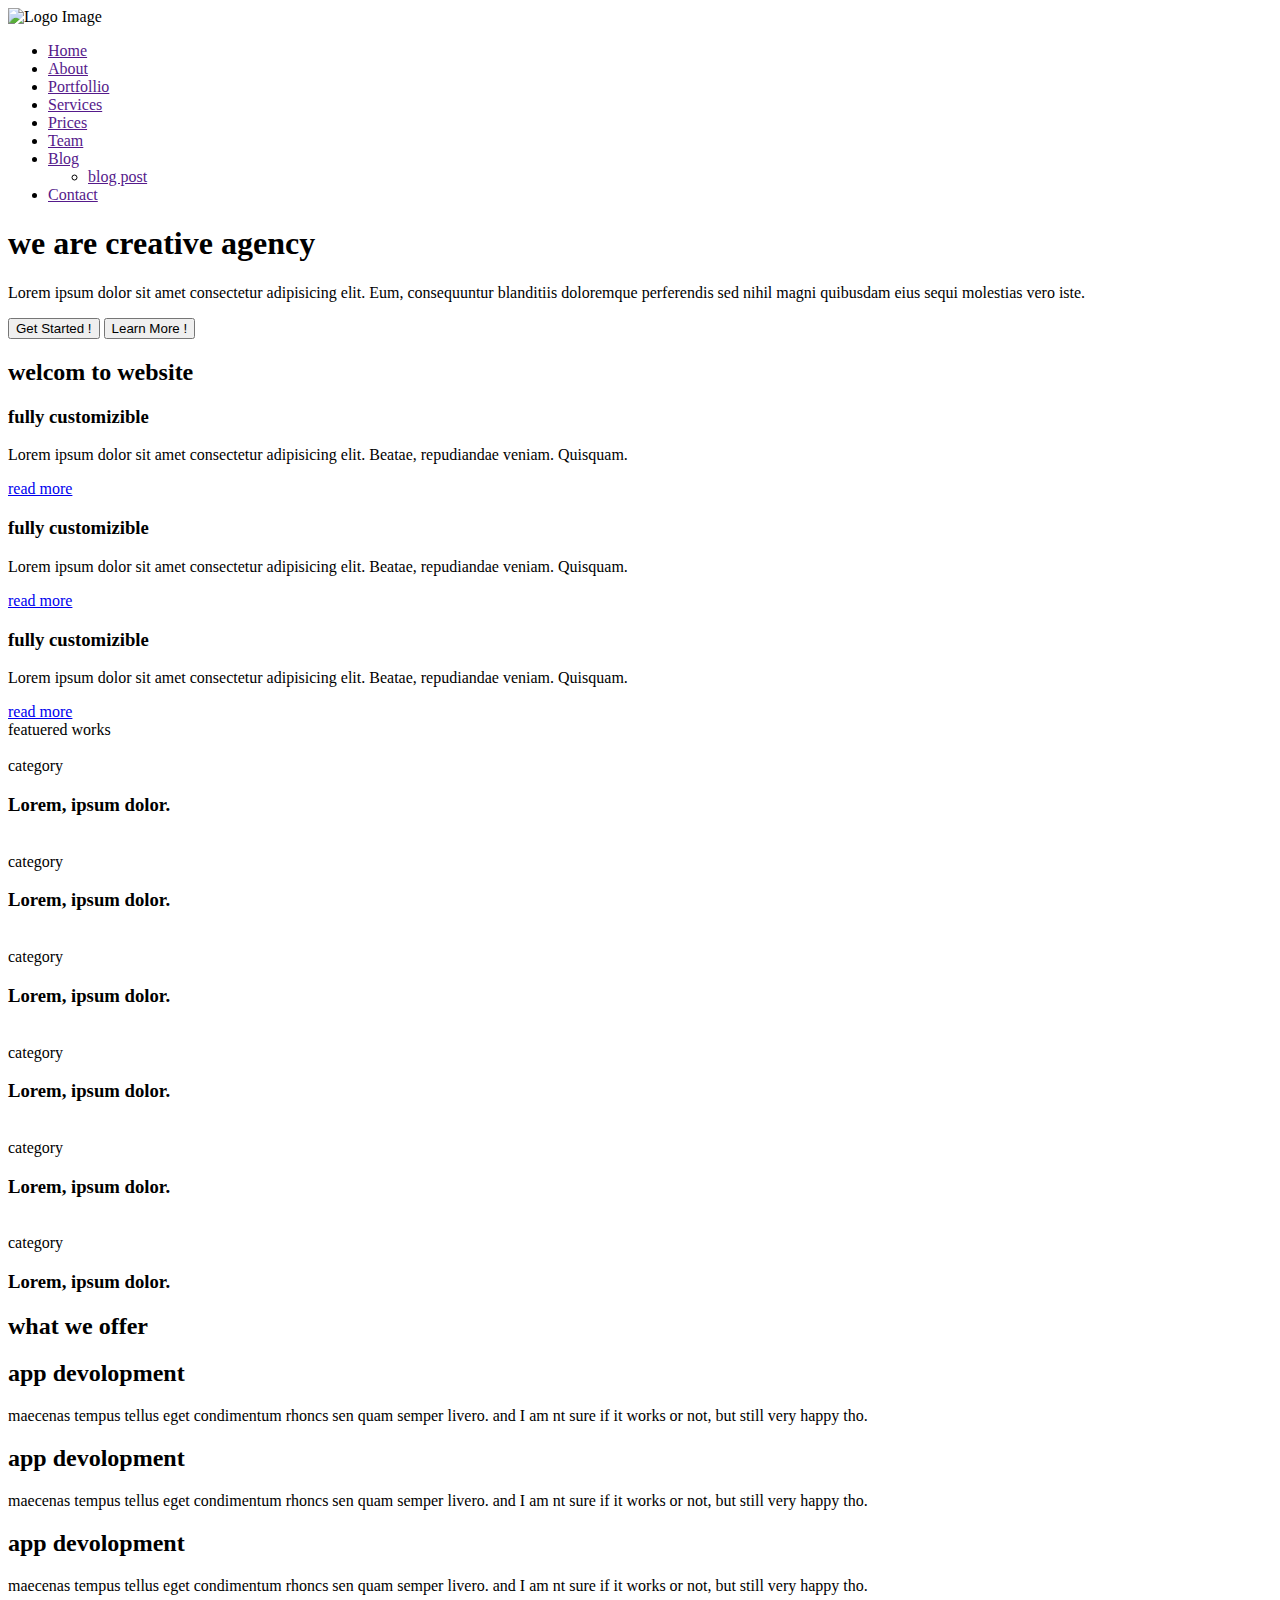
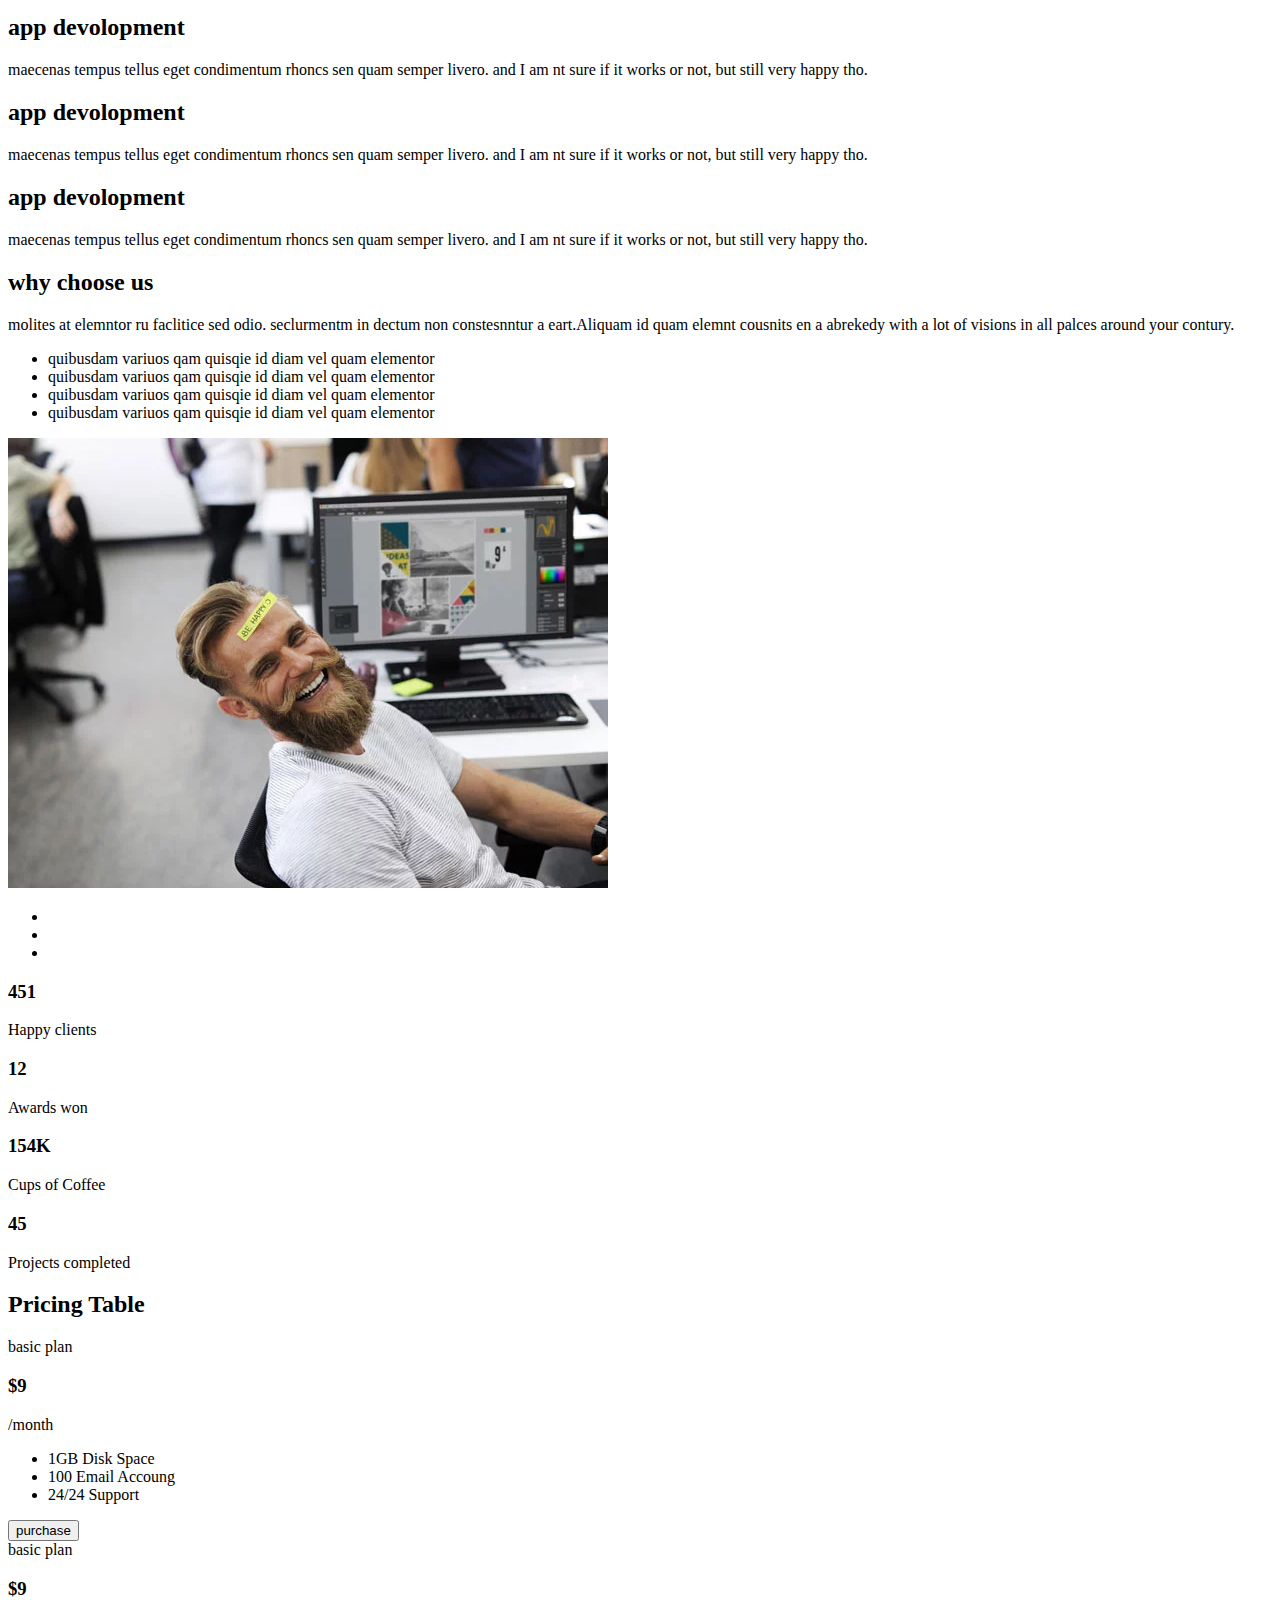
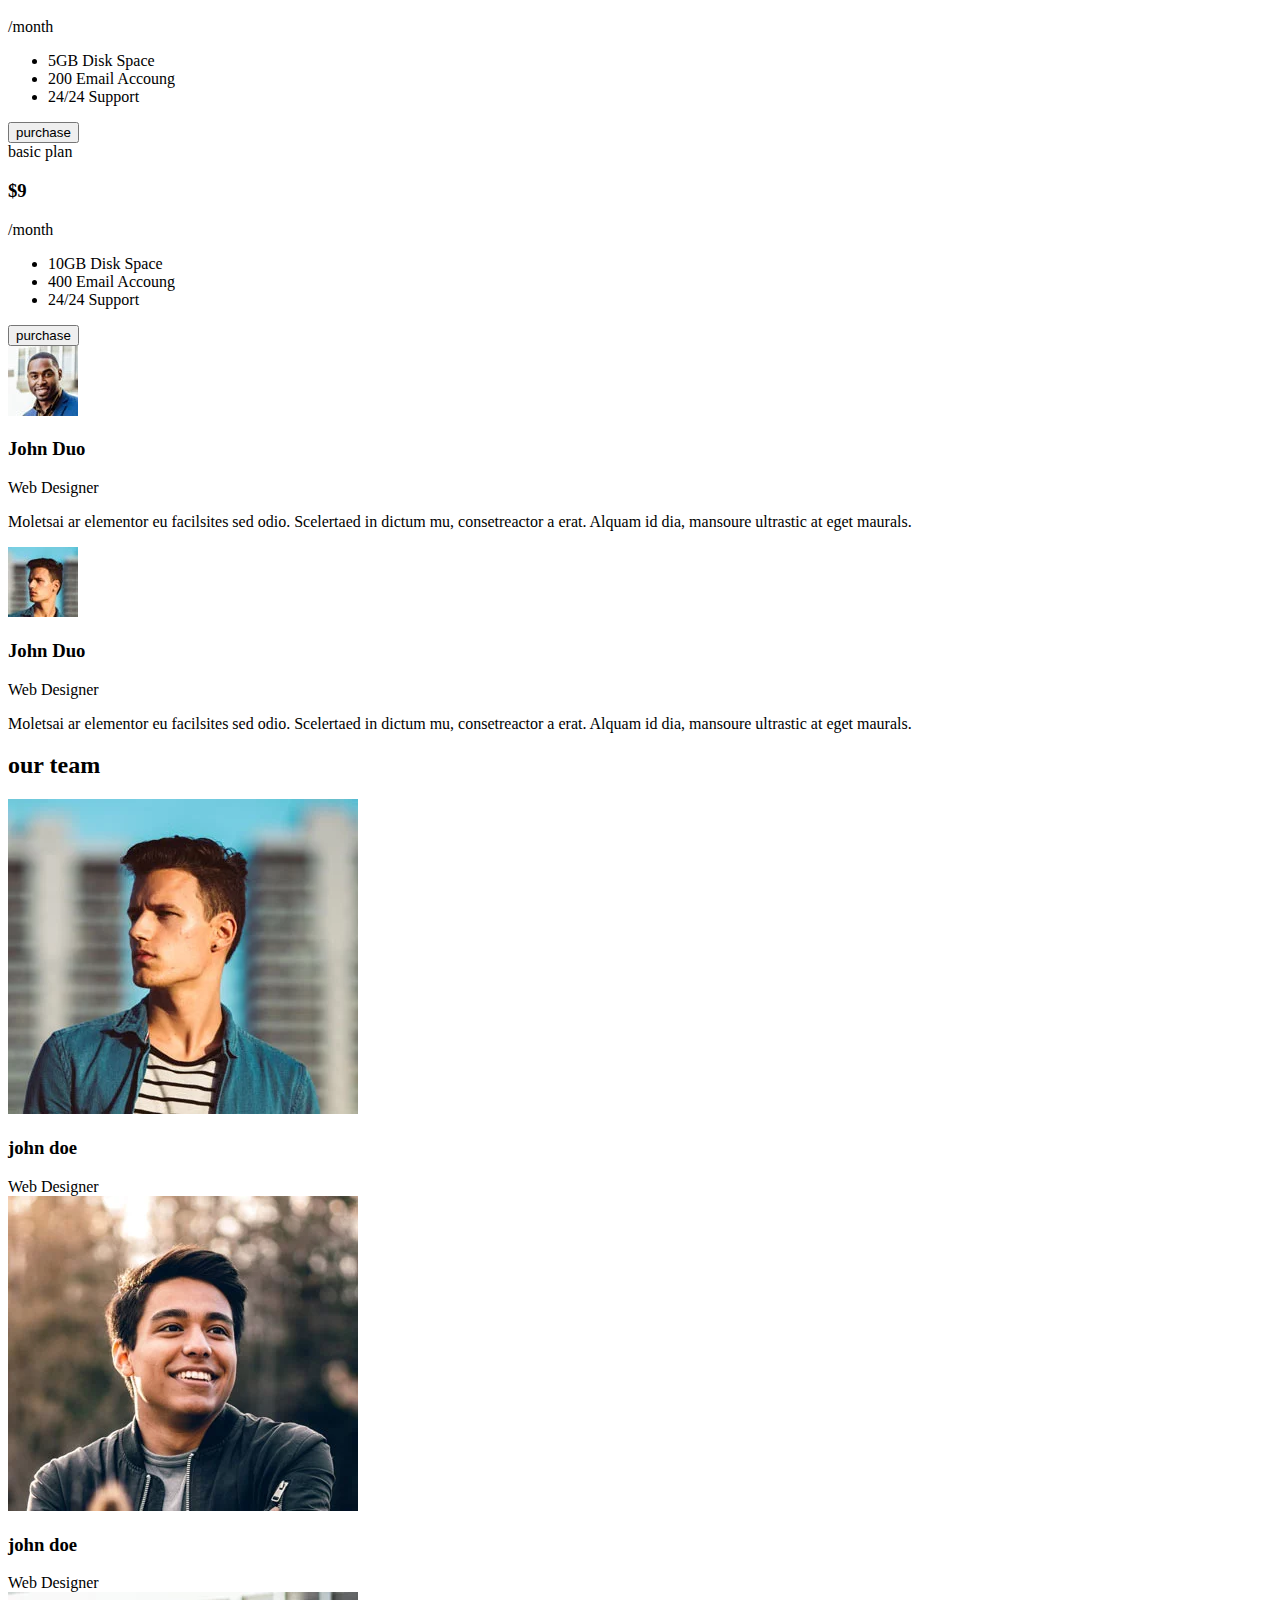
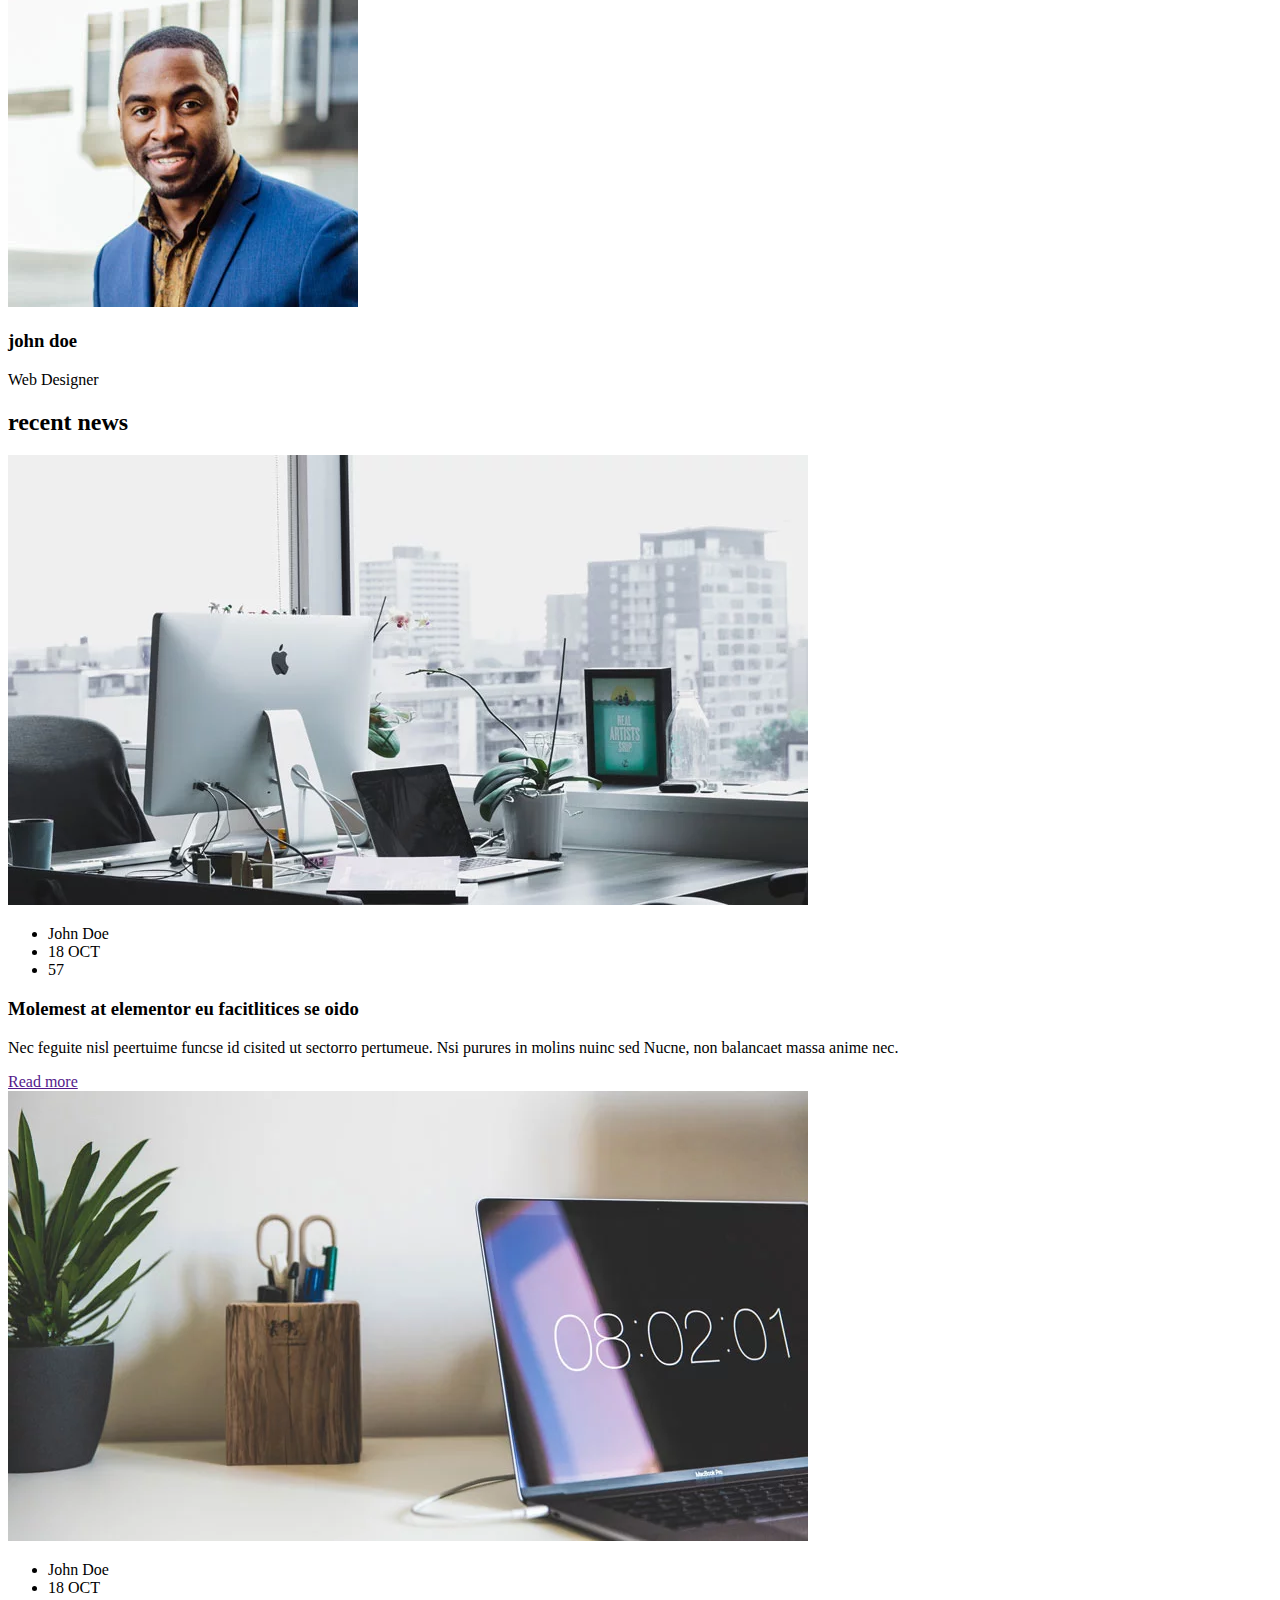
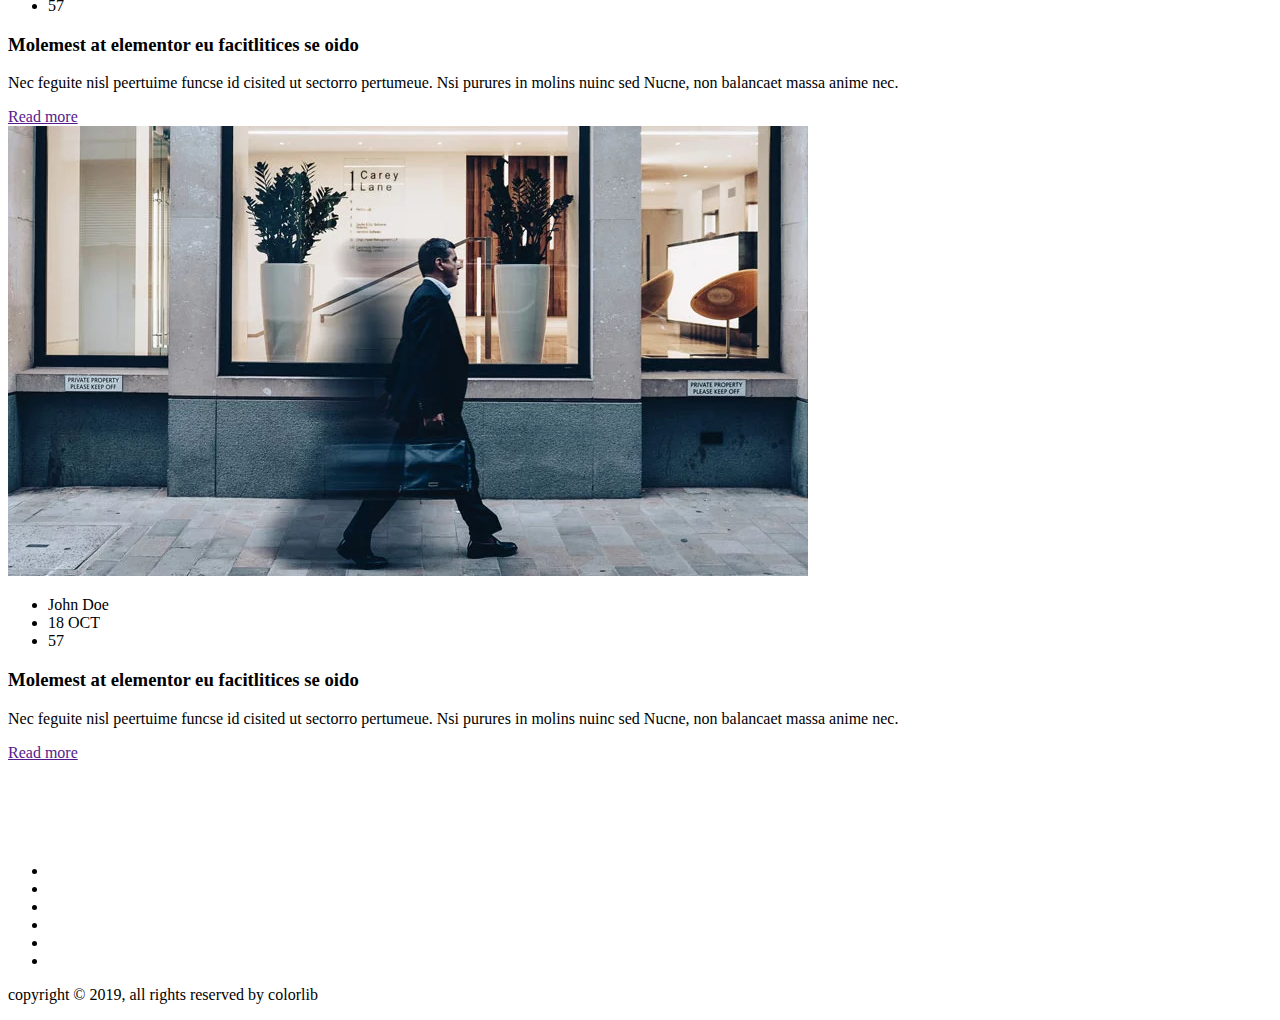
==== index.html @ 17b5f17e "Change html name" ====
<!DOCTYPE html>
<html lang="en">

<head>
    <meta charset="UTF-8">
    <meta name="viewport" content="width=device-width, initial-scale=1.0">
    <title>Projet1 </title>
    <link rel="stylesheet" type="text/css" href="../Project 1/css/font-awesome.min.css" />
    <link rel="stylesheet" type="text/css" href="../Project 1/css/style.css" />
</head>

<body>
    <!-- Header -->
    <div class="header">
        <div class="container">
            <div class="header-logo">
                <img src="../Project 1/images/logo-alt.webp" alt="Logo Image">
            </div>
            <ul class="nav">
                <li class="nav-li"> <a href="" class="active">Home</a> </li>
                <li class="nav-li"> <a href="">About</a> </li>
                <li class="nav-li"> <a href="">Portfollio</a> </li>
                <li class="nav-li"> <a href="">Services</a> </li>
                <li class="nav-li"> <a href="">Prices</a> </li>
                <li class="nav-li"> <a href="">Team</a> </li>
                <li class="nav-li dropdown">
                    <a href="">Blog</a>
                    <ul class="dropdown-menu">
                        <li><a href="">blog post</a></li>
                    </ul>
                </li>
                <li class="nav-li"> <a href="">Contact</a> </li>

            </ul>
            <div class="clear"></div>
        </div>
    </div> <!-- /header -->

    <!-- Home Section -->
    <div class="home">
        <div class="overlay">
            <div class="home-content">
                <h1 class="title">we are creative agency</h1>
                <p class="home-desc">
                    Lorem ipsum dolor sit amet consectetur adipisicing elit. Eum, consequuntur blanditiis doloremque
                    perferendis sed nihil magni quibusdam eius sequi molestias vero iste.
                </p>
                <button class="btn bth-start hover-opacity">Get Started !</button>
                <button class="btn btn-learn hover-opacity">Learn More !</button>
            </div>
        </div>
    </div> <!-- Home -->

    <!-- Section Header -->
    <!-- <div class="section-header">
         <h2 class="section-title">
             welcom to website
         </h2>
         <span class="section-line"></span>
     </div> /Section Header -->

    <!-- About Section -->
    <div class="about pd-y">
        <div class="container">
            <!-- Section Header -->
            <div class="section-header">
                <h2 class="section-title">
                    welcom to website
                </h2>
                <span class="section-line"></span>
            </div> <!-- /Section Header -->
            <div class="about-content ">
                <div class="about-item ltr-effect">
                    <i class="icon fa fa-cogs fa-2x"></i>
                    <h3 class="about-item-title">
                        fully customizible
                    </h3> <!-- about-item-title -->

                    <p class="about-item-descripton">
                        Lorem ipsum dolor sit amet consectetur adipisicing elit. Beatae, repudiandae veniam. Quisquam.
                    </p> <!-- about-item-descripton -->

                    <a class="about-item-link" href="#">read more</a>
                </div> <!-- about-item -->

                <div class="about-item ltr-effect mg ">
                    <i class=" icon fa fa-magic fa-2x"></i>
                    <h3 class="about-item-title">
                        fully customizible
                    </h3> <!-- about-item-title -->

                    <p class="about-item-descripton">
                        Lorem ipsum dolor sit amet consectetur adipisicing elit. Beatae, repudiandae veniam. Quisquam.
                    </p> <!-- about-item-descripton -->

                    <a class="about-item-link" href="#">read more</a>
                </div> <!-- about-item -->

                <div class="about-item ltr-effect">
                    <i class="icon fa fa-mobile fa-2x"></i>
                    <h3 class="about-item-title">
                        fully customizible
                    </h3> <!-- about-item-title -->

                    <p class="about-item-descripton">
                        Lorem ipsum dolor sit amet consectetur adipisicing elit. Beatae, repudiandae veniam. Quisquam.
                    </p> <!-- about-item-descripton -->

                    <a class="about-item-link" href="#">read more</a>
                </div> <!-- about-item -->
                <div class="clear"></div> <!-- clear -->

            </div> <!-- about-content -->
        </div> <!-- container -->
    </div> <!-- /About -->

    <!-- Protfolio -->
    <div class="portfolio pd-y">
        <div class="section-header">
            <div class="section-title">featuered works</div>
            <span class="section-line"></span>
        </div>
        <div class="container">

            <div class="featuered-item">

                <div class="featuered-image">
                    <img src="../Project 1/images/work/work1.webp" alt="">
                </div>
                <div class="featured-layer">
                    <div class="featuered-text">
                        <span class="featured-title">category</span>
                        <h3 class="featured-desc">Lorem, ipsum dolor.</h3>
                        <a href="#"><i class="icon featured-icon fa fa-edit"></i></a>
                        <a href="#"><i class="icon featured-icon fa fa-search"></i></a>
                    </div> <!-- /featuered-text -->

                </div> <!-- /featured-layer -->

            </div> <!-- /featuered-item -->

            <div class="featuered-item">

                <div class="featuered-image">
                    <img src="../Project 1/images/work/work2.webp" alt="">
                </div>
                <div class="featured-layer">
                    <div class="featuered-text">
                        <span class="featured-title">category</span>
                        <h3 class="featured-desc">Lorem, ipsum dolor.</h3>
                        <a href="#"><i class="icon featured-icon fa fa-edit"></i></a>
                        <a href="#"><i class="icon featured-icon fa fa-search"></i></a>
                    </div> <!-- /featuered-text -->

                </div> <!-- /featured-layer -->

            </div> <!-- /featuered-item -->
            <div class="featuered-item">

                <div class="featuered-image">
                    <img src="../Project 1/images/work/work3.webp" alt="">
                </div>
                <div class="featured-layer">
                    <div class="featuered-text">
                        <span class="featured-title">category</span>
                        <h3 class="featured-desc">Lorem, ipsum dolor.</h3>
                        <a href="#"><i class="icon featured-icon fa fa-edit"></i></a>
                        <a href="#"><i class="icon featured-icon fa fa-search"></i></a>
                    </div> <!-- /featuered-text -->

                </div> <!-- /featured-layer -->

            </div> <!-- /featuered-item -->
            <div class="featuered-item">

                <div class="featuered-image">
                    <img src="../Project 1/images/work/work4.webp" alt="">
                </div>
                <div class="featured-layer">
                    <div class="featuered-text">
                        <span class="featured-title">category</span>
                        <h3 class="featured-desc">Lorem, ipsum dolor.</h3>
                        <a href="#"><i class="icon featured-icon fa fa-edit"></i></a>
                        <a href="#"><i class="icon featured-icon fa fa-search"></i></a>
                    </div> <!-- /featuered-text -->

                </div> <!-- /featured-layer -->

            </div> <!-- /featuered-item -->
            <div class="featuered-item">

                <div class="featuered-image">
                    <img src="../Project 1/images/work/work5.webp" alt="">
                </div>
                <div class="featured-layer">
                    <div class="featuered-text">
                        <span class="featured-title">category</span>
                        <h3 class="featured-desc">Lorem, ipsum dolor.</h3>
                        <a href="#"><i class="icon featured-icon fa fa-edit"></i></a>
                        <a href="#"><i class="icon featured-icon fa fa-search"></i></a>
                    </div> <!-- /featuered-text -->

                </div> <!-- /featured-layer -->

            </div> <!-- /featuered-item -->
            <div class="featuered-item">

                <div class="featuered-image">
                    <img src="../Project 1/images/work/work6.webp" alt="">
                </div>
                <div class="featured-layer">
                    <div class="featuered-text">
                        <span class="featured-title">category</span>
                        <h3 class="featured-desc">Lorem, ipsum dolor.</h3>
                        <a href="#"><i class="icon featured-icon fa fa-edit"></i></a>
                        <a href="#"><i class="icon featured-icon fa fa-search"></i></a>
                    </div> <!-- /featuered-text -->

                </div> <!-- /featured-layer -->

            </div> <!-- /featuered-item -->
            <div class="clear"></div>
        </div> <!-- /container -->
    </div>
    <!-- Offer Section -->
    <div class="offer pd-y">
        <div class="container">
            <div class="section-header">
                <h2 class="section-title">
                    what we offer
                </h2>
                <span class="section-line"></span>
            </div> <!-- /Section Header -->
            <div class="offer-content">
                <div class="offer-item ltr-effect">
                    <i class="icon fa fa-diamond fa-2x"></i>
                    <h2 class=" offer-item-title">app devolopment</h2>
                    <p class="offer-item-desc">
                        maecenas tempus tellus eget condimentum rhoncs sen quam semper livero. and I am nt sure if it
                        works or not, but still very happy tho.
                    </p>
                </div> <!-- /offer-item -->
                <div class="offer-item mg ltr-effect">
                    <i class="icon fa fa-diamond fa-2x"></i>
                    <h2 class=" offer-item-title">app devolopment</h2>
                    <p class="offer-item-desc">
                        maecenas tempus tellus eget condimentum rhoncs sen quam semper livero. and I am nt sure if it
                        works or not, but still very happy tho.
                    </p>
                </div> <!-- /offer-item -->
                <div class="offer-item ltr-effect">
                    <i class="icon fa fa-diamond fa-2x"></i>
                    <h2 class=" offer-item-title">app devolopment</h2>
                    <p class="offer-item-desc">
                        maecenas tempus tellus eget condimentum rhoncs sen quam semper livero. and I am nt sure if it
                        works or not, but still very happy tho.
                    </p>
                </div> <!-- /offer-item -->
                <div class="offer-item ltr-effect">
                    <i class="icon fa fa-diamond fa-2x"></i>
                    <h2 class=" offer-item-title">app devolopment</h2>
                    <p class="offer-item-desc">
                        maecenas tempus tellus eget condimentum rhoncs sen quam semper livero. and I am nt sure if it
                        works or not, but still very happy tho.
                    </p>
                </div> <!-- /offer-item -->
                <div class="offer-item mg ltr-effect">
                    <i class="icon fa fa-diamond fa-2x"></i>
                    <h2 class=" offer-item-title">app devolopment</h2>
                    <p class="offer-item-desc">
                        maecenas tempus tellus eget condimentum rhoncs sen quam semper livero. and I am nt sure if it
                        works or not, but still very happy tho.
                    </p>
                </div> <!-- /offer-item -->
                <div class="offer-item ltr-effect">
                    <i class="icon fa fa-diamond fa-2x"></i>
                    <h2 class=" offer-item-title">app devolopment</h2>
                    <p class="offer-item-desc">
                        maecenas tempus tellus eget condimentum rhoncs sen quam semper livero. and I am nt sure if it
                        works or not, but still very happy tho.
                    </p>
                </div> <!-- /offer-item -->
            </div> <!-- /offer-content -->
        </div> <!-- /container -->
    </div> <!-- /Offer Section -->
    <!-- Service Section  -->
    <div class="service pd-y">
        <div class="container">
            <div class="service-item">
                <div class="section-header">
                    <h2 class="section-title">
                        why choose us
                    </h2>
                    <span class="section-line"></span>
                </div> <!-- /Section Header -->
                <p class="service-item-desc">
                    molites at elemntor ru faclitice sed odio. seclurmentm in dectum non constesnntur a eart.Aliquam id
                    quam elemnt cousnits en a abrekedy with a lot of visions in all palces around your contury.
                </p>
                <ul class="service-list">
                    <li><i class="fa fa-check fa-fw"></i> quibusdam variuos qam quisqie id diam vel quam elementor</li>
                    <li><i class="fa fa-check fa-fw"></i> quibusdam variuos qam quisqie id diam vel quam elementor</li>
                    <li><i class="fa fa-check fa-fw"></i> quibusdam variuos qam quisqie id diam vel quam elementor</li>
                    <li><i class="fa fa-check fa-fw"></i> quibusdam variuos qam quisqie id diam vel quam elementor</li>
                </ul><!-- /service list -->
            </div> <!-- service item left -->
            <div class="service-item">
                <div class="service-item-img">

                    <img src="images/about/about1.webp" alt="">
                </div>
                <ul class="service-bullets">
                    <li class="active"></li>
                    <li></li>
                    <li></li>

                </ul>

            </div> <!-- service item image -->
            <div class="clear"></div> <!-- clear float -->
        </div> <!-- /container -->
    </div> <!-- /Service Section -->
    <!-- Numbers Section -->
    <div class="numbers ">

        <div class="overlay">
            <div class="container">
                <div class="numbers-items">
                    <div class="number-item">
                        <i class="icon fa fa-user fa-2x"></i>
                        <h3 class="number-item-title">451</h3>
                        <span class="number-item-text">Happy clients</span>
                    </div>
                    <div class="number-item">
                        <i class="icon fa fa-trophy fa-2x"></i>
                        <h3 class="number-item-title">12</h3>
                        <span class="number-item-text">Awards won</span>
                    </div>
                    <div class="number-item">
                        <i class="icon fa fa-coffee fa-2x"></i>
                        <h3 class="number-item-title">154K</h3>
                        <span class="number-item-text">Cups of Coffee</span>
                    </div>
                    <div class="number-item">
                        <i class="icon fa fa-file fa-2x"></i>
                        <h3 class="number-item-title">45</h3>
                        <span class="number-item-text">Projects completed</span>
                    </div>

                </div> <!-- numbers-item -->
            </div> <!-- container -->
        </div> <!-- overlay -->

    </div> <!-- /Numbers Section -->
    <!-- Pricing Section -->
    <div class="Pricing pd-y">
        <div class="section-header">
            <h2 class="section-title">
                Pricing Table
            </h2>
            <span class="section-line"></span>
        </div> <!-- /Section Header -->
        <div class="container">
            <div class="pricing-plans">
                <div class="pricing-item tb-effect">
                    <span class="pricing-item-text">basic plan</span>
                    <div class="pricing-item-permonth">
                        <h3 class="dollar">$9 </h3>
                        <span class="month">/month</span>
                    </div>
                    <ul class="pricing-list">
                        <li>1GB Disk Space</li>
                        <li>100 Email Accoung</li>
                        <li>24/24 Support</li>

                    </ul>
                    <button class="pricing-item-purchase">
                        purchase
                    </button>
                </div> <!-- /pricing-item -->

                <div class="pricing-item mg tb-effect">
                    <span class="pricing-item-text">basic plan</span>
                    <div class="pricing-item-permonth">
                        <h3 class="dollar">$9 </h3>
                        <span class="month">/month</span>
                    </div>
                    <ul class="pricing-list">
                        <li>5GB Disk Space</li>
                        <li>200 Email Accoung</li>
                        <li>24/24 Support</li>

                    </ul>
                    <button class="pricing-item-purchase">
                        purchase
                    </button>
                </div> <!-- /pricing-item -->

                <div class="pricing-item tb-effect">
                    <span class="pricing-item-text">basic plan</span>
                    <div class="pricing-item-permonth">
                        <h3 class="dollar">$9 </h3>
                        <span class="month">/month</span>
                    </div>
                    <ul class="pricing-list">
                        <li>10GB Disk Space</li>
                        <li>400 Email Accoung</li>
                        <li>24/24 Support</li>

                    </ul>
                    <button class="pricing-item-purchase">
                        purchase
                    </button>
                </div> <!-- /pricing-item -->
            </div> <!-- /Pricing Plans -->
        </div> <!-- /Container -->
    </div> <!-- /Pricing Section -->

    <!-- Testmonial Section -->
    <div class="testmonial">
        <div class="overlay">
            <div class="container">
                <div class="testmonial-content">
                    <div class="testmonial-item">
                        <div class="testmonial-top">
                            <img src="images/Testimonial/perso1.webp" alt="">
                            <h3 class="name">John Duo</h3>
                            <span>Web Designer</span>
                        </div>
                        <p class="testmonial-desc">
                            Moletsai ar elementor eu facilsites sed odio. Scelertaed in dictum mu, consetreactor a erat. Alquam id dia, mansoure ultrastic at eget maurals.
                        </p>
                    </div> <!-- /Testmonial Item -->
                    <div class="testmonial-item">
                        <div class="testmonial-top">
                            <img src="images/Testimonial/perso2.webp" alt="">
                            <h3 class="name">John Duo</h3>
                            <span>Web Designer</span>
                        </div>
                        <p class="testmonial-desc">
                            Moletsai ar elementor eu facilsites sed odio. Scelertaed in dictum mu, consetreactor a erat. Alquam id dia, mansoure ultrastic at eget maurals.
                        </p>
                    </div> <!-- /Testmonial Item -->
                </div>
            </div> <!-- /Container -->
        </div> <!-- /Overlay -->
    </div> <!-- /Testmonial Section -->
    <div class="team-section pd-y">
        <div class="section-header">
            <h2 class="section-title">
                our team
            </h2>
            <span class="section-line"></span>
        </div> <!-- /Section Header -->
        <div class="container">
            <div class="team-content">
                <div class="team-item tb-effect">
                    <div class="team-img">
                        <img src="images/team/team1.webp" alt="">
                        <div class="team-overlay">
                            <a href=""><i class="fa fa-facebook"></i></a>
                            <a href=""><i class="fa fa-twitter"></i></a>
                            <a href=""><i class="fa fa-linkedin"></i></a>
                        </div>
                    </div>
                    <div class="team-info">
                        <h3 class="team-info-title">
                            john doe
                        </h3>
                        <span class="team-info-text">
                            Web Designer
                        </span>
                    </div>
                </div> <!-- /team-item -->
                <div class="team-item tb-effect mg-5" >
                    <div class="team-img ">
                        <img src="images/team/team3.webp" alt="">
                        <div class="team-overlay">
                            <a href=""><i class="fa fa-facebook"></i></a>
                            <a href=""><i class="fa fa-twitter"></i></a>
                            <a href=""><i class="fa fa-linkedin"></i></a>
                        </div>
                    </div>
                    <div class="team-info">
                        <h3 class="team-info-title">
                            john doe
                        </h3>
                        <span class="team-info-text">
                            Web Designer
                        </span>
                    </div>
                </div> <!-- /team-item -->
                <div class="team-item tb-effect">
                    <div class="team-img">
                        <img src="images/team/team2.webp" alt="">
                        <div class="team-overlay">
                            <a href=""><i class="fa fa-facebook"></i></a>
                            <a href=""><i class="fa fa-twitter"></i></a>
                            <a href=""><i class="fa fa-linkedin"></i></a>
                        </div>
                    </div>
                    <div class="team-info">
                        <h3 class="team-info-title">
                            john doe
                        </h3>
                        <span class="team-info-text">
                            Web Designer
                        </span>
                    </div>
                </div> <!-- /team-item -->
            </div>
        </div> <!-- /container -->
    </div> <!-- /team-section -->

    <div class="blog pd-y">
        <div class="section-header">
            <h2 class="section-title">
                recent news
            </h2>
            <span class="section-line"></span>
        </div> <!-- /Section Header -->
        <div class="container">
            <div class="blog-content">
                <div class="blog-item">
                    <div class="blog-item-img">
                        <img src="images/blog/blog1.webp" alt="">
                    </div>
                  <div class="blog-info">
                    <ul class="blog-list">
                        <li> <i class="icon fa fa-user"> </i> John Doe</li>
                        <li> <i class="icon fa fa-clock-o"> </i> 18 OCT</li>
                        <li> <i class="icon fa fa-comments"></i> 57  </li>
                    </ul> <!-- /blog-list -->
                    <h3 class="blog-title">
                        Molemest at elementor eu facitlitices se oido
                    </h3>
                    </h3>
                    <p class="blog-desc">
                        Nec feguite nisl peertuime funcse id cisited ut sectorro pertumeue. Nsi purures in molins nuinc sed Nucne, non balancaet massa anime nec.
                    </p>
                    <a href="" class="blog-link">Read more</a>
                  </div> <!-- /blog-info -->

                </div> <!-- blog-item -->

                <div class="blog-item mg-5">
                    <div class="blog-item-img">
                        <img src="images/blog/blog2.webp" alt="">
                    </div>
                  <div class="blog-info">
                    <ul class="blog-list">
                        <li> <i class="icon fa fa-user"> </i> John Doe</li>
                        <li> <i class="icon fa fa-clock-o"> </i> 18 OCT</li>
                        <li> <i class="icon fa fa-comments"></i> 57  </li>
                    </ul> <!-- /blog-list -->
                    <h3 class="blog-title">
                        Molemest at elementor eu facitlitices se oido
                    </h3>
                    <p class="blog-desc">
                        Nec feguite nisl peertuime funcse id cisited ut sectorro pertumeue. Nsi purures in molins nuinc sed Nucne, non balancaet massa anime nec.
                    </p>
                    <a href="" class="blog-link">Read more</a>
                  </div> <!-- /blog-info -->

                </div> <!-- blog-item -->

                <div class="blog-item">
                    <div class="blog-item-img">
                        <img src="images/blog/blog3.webp" alt="">
                    </div>
                  <div class="blog-info">
                    <ul class="blog-list">
                        <li> <i class="icon fa fa-user"> </i> John Doe</li>
                        <li> <i class="icon fa fa-clock-o"> </i> 18 OCT</li>
                        <li> <i class="icon fa fa-comments"></i> 57  </li>
                    </ul> <!-- /blog-list -->
                    <h3 class="blog-title">
                        Molemest at elementor eu facitlitices se oido
                    </h3>
                    <p class="blog-desc">
                        Nec feguite nisl peertuime funcse id cisited ut sectorro pertumeue. Nsi purures in molins nuinc sed Nucne, non balancaet massa anime nec.
                    </p>
                    <a href="" class="blog-link">Read more</a>
                  </div> <!-- /blog-info -->

                </div> <!-- blog-item -->
                
            </div>
        </div> <!-- /container -->
    </div> <!-- /blog -->

    <div class="footer pd-y">
       
        <div class="container">
            <div class="logo-img">
                <img src="images/logo-alt.webp" alt="">
            </div> <!-- /logo-img -->
            <div class="footer-icons">
                <ul class="footer-links">
                    <li><a href="#" class="hover-opacity"><i class="fa fa-facebook"></i></a></li>
                    <li><a href="#"class="hover-opacity"><i class="fa fa-youtube"></i></a></li>
                    <li><a href="#"class="hover-opacity"><i class="fa fa-twitter"></i></a></li>
                    <li><a href="#"class="hover-opacity"><i class="fa fa-linkedin"></i></a></li>
                    <li><a href="#"class="hover-opacity"><i class="fa fa-google-plus"></i></a></li>
                    <li><a href="#"class="hover-opacity"><i class="fa fa-instagram"></i></a></li>
                </ul>
            </div>
            <div class="copyright">
                <p>copyright &copy; 2019, all rights reserved by <span>colorlib</span></p>
            </div>
        </div>  <!-- /container -->
    </div> <!-- /footer -->
</body>

</html>
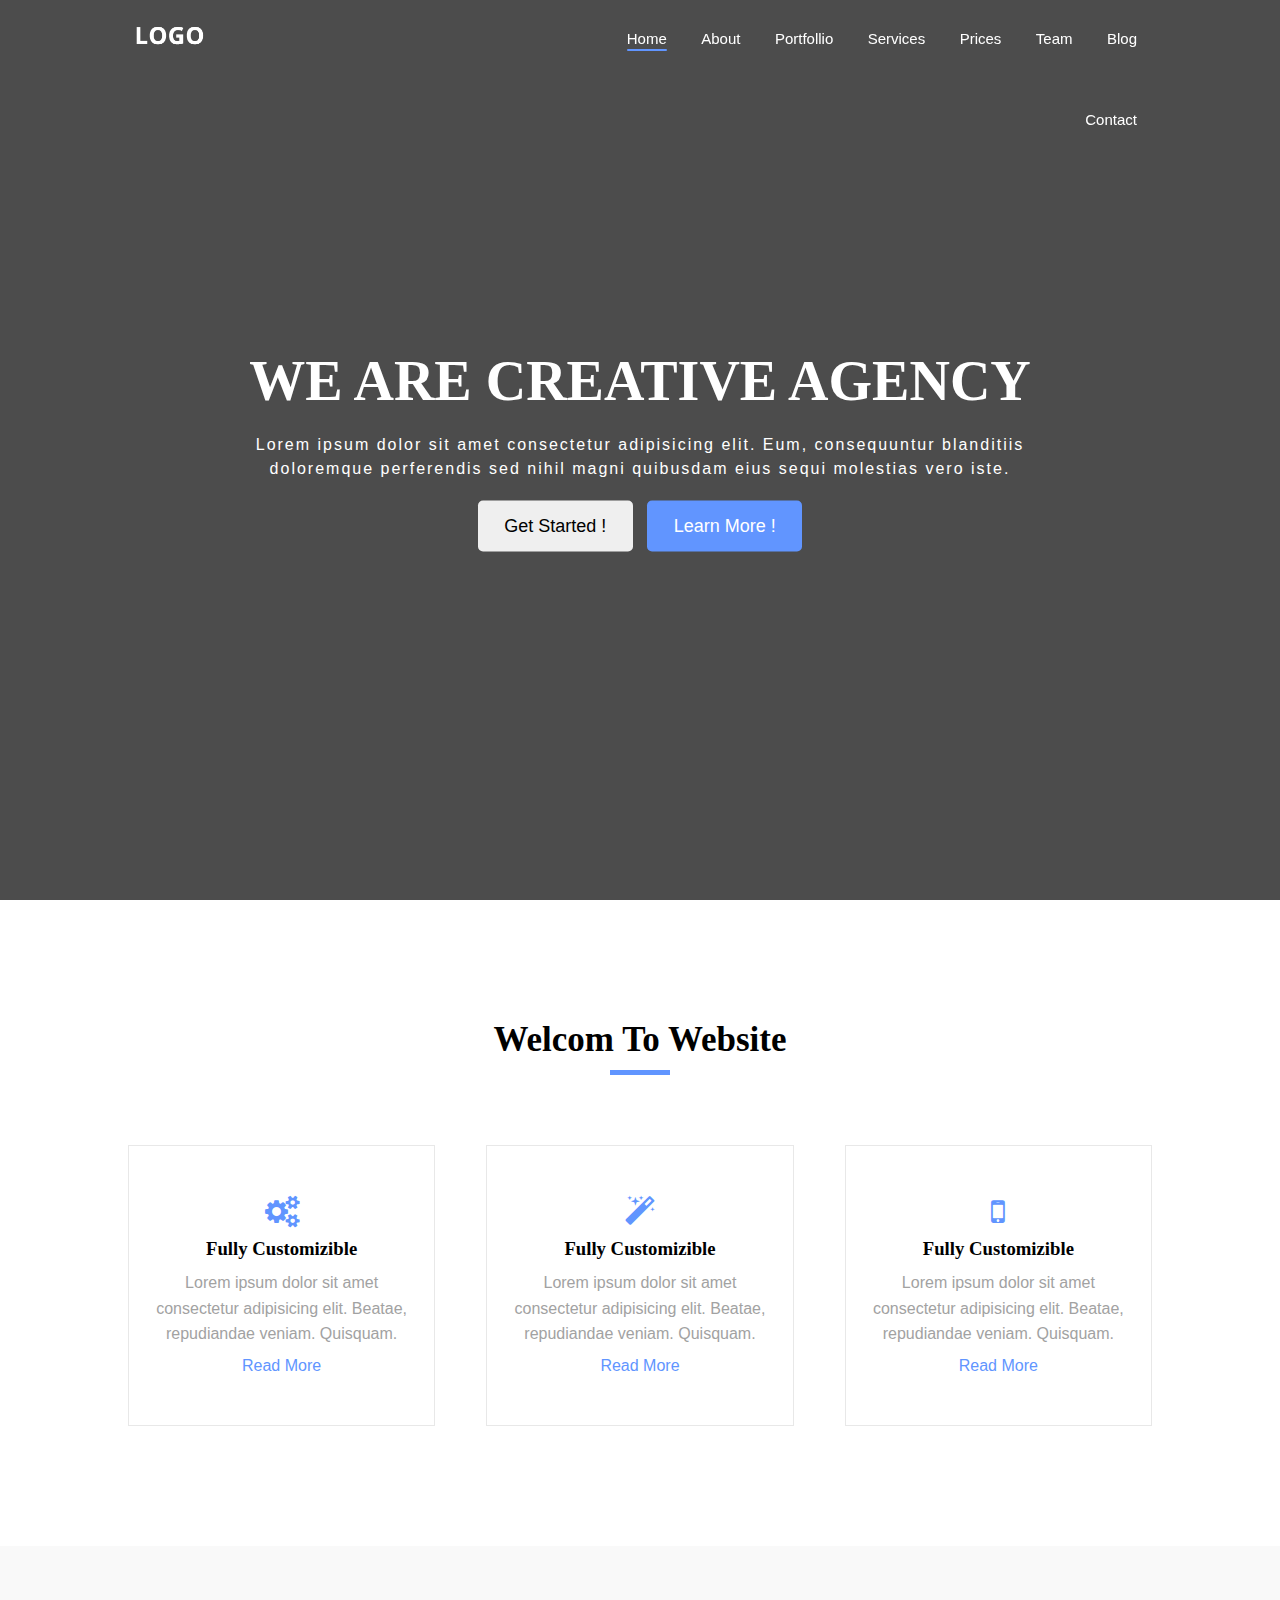
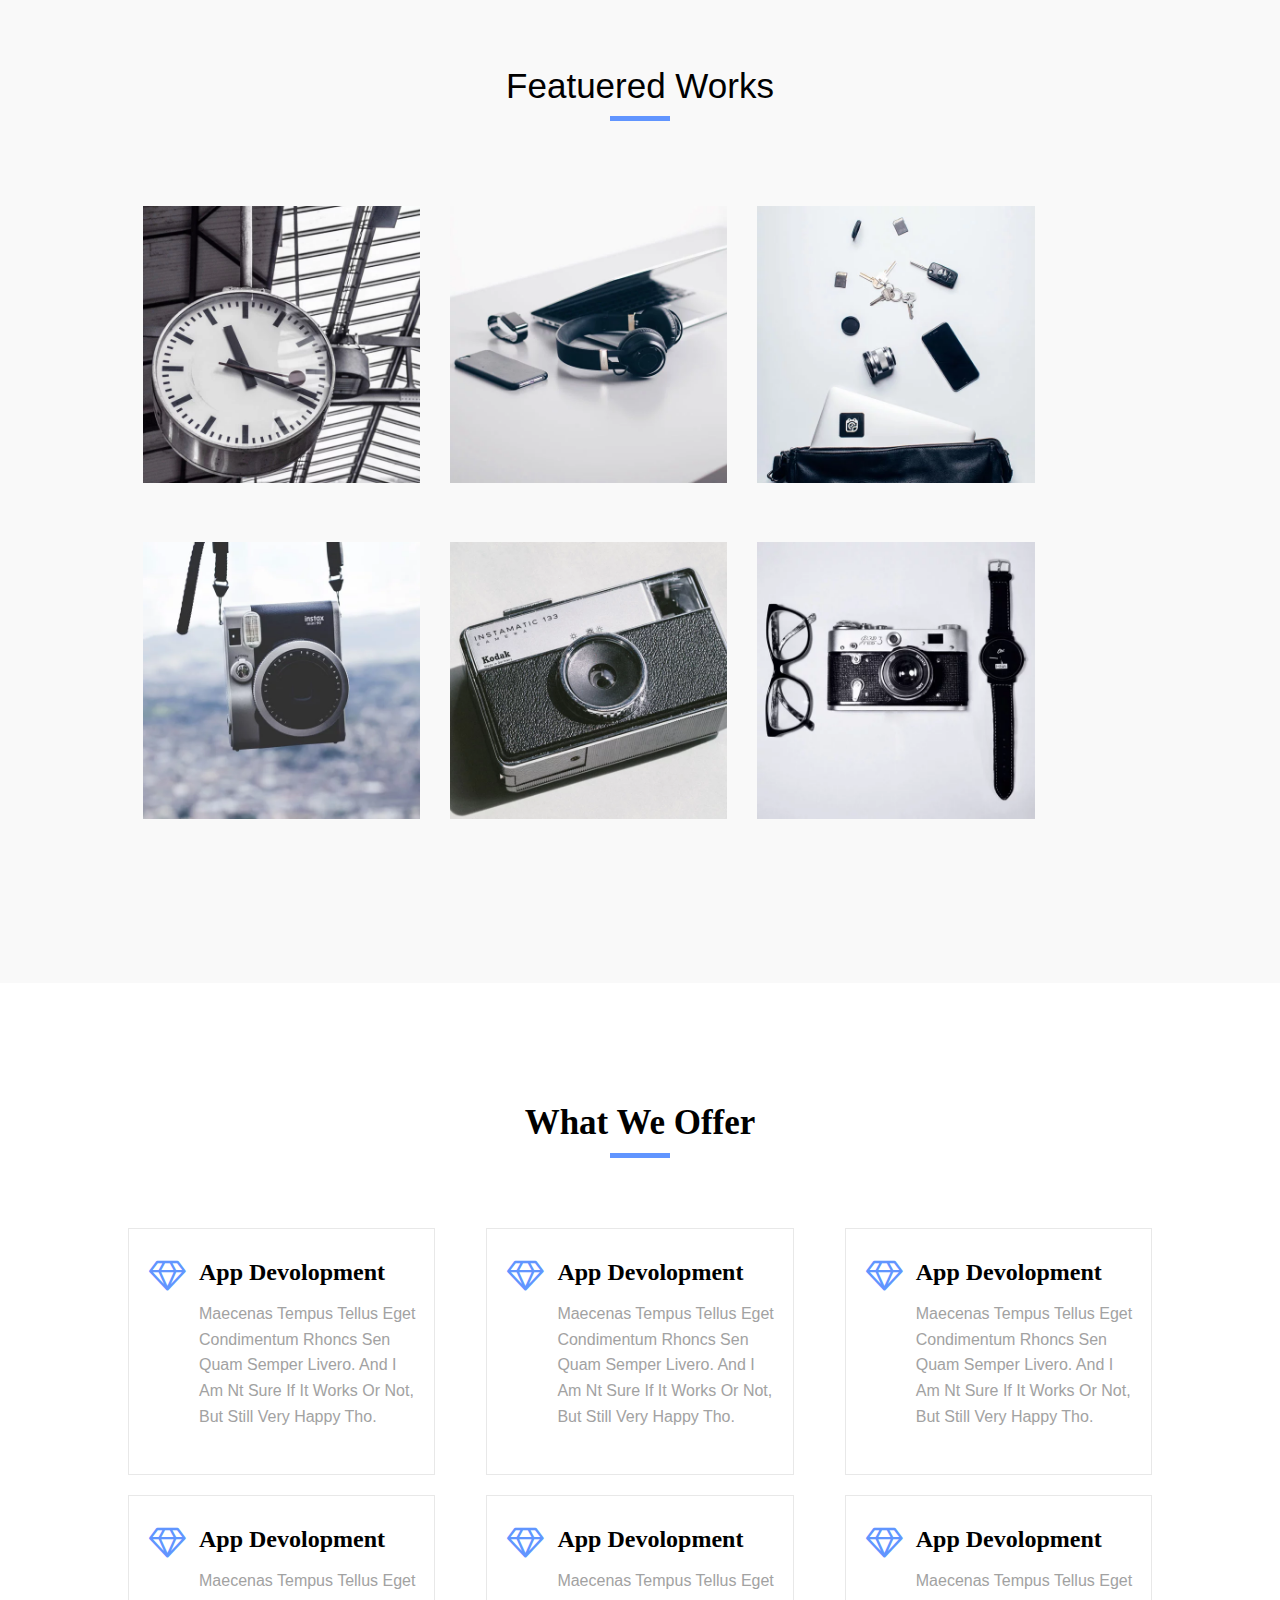
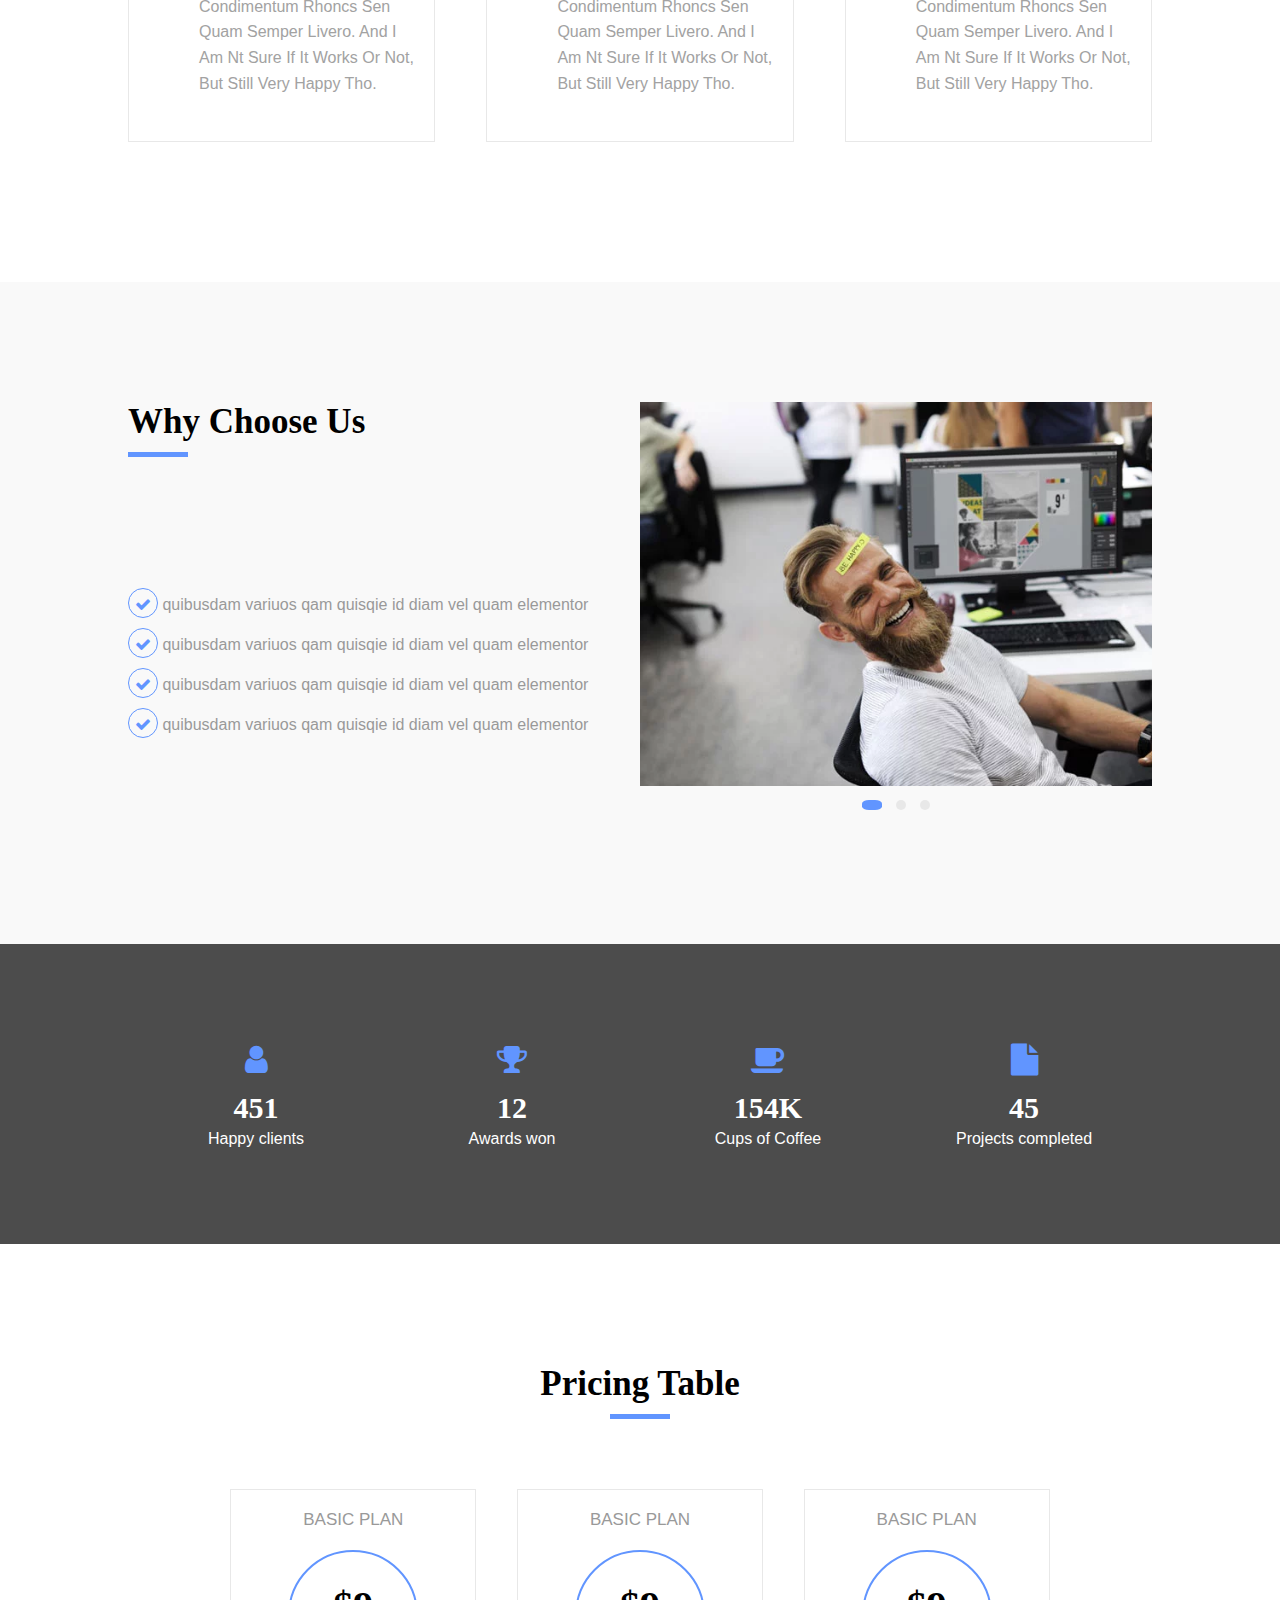
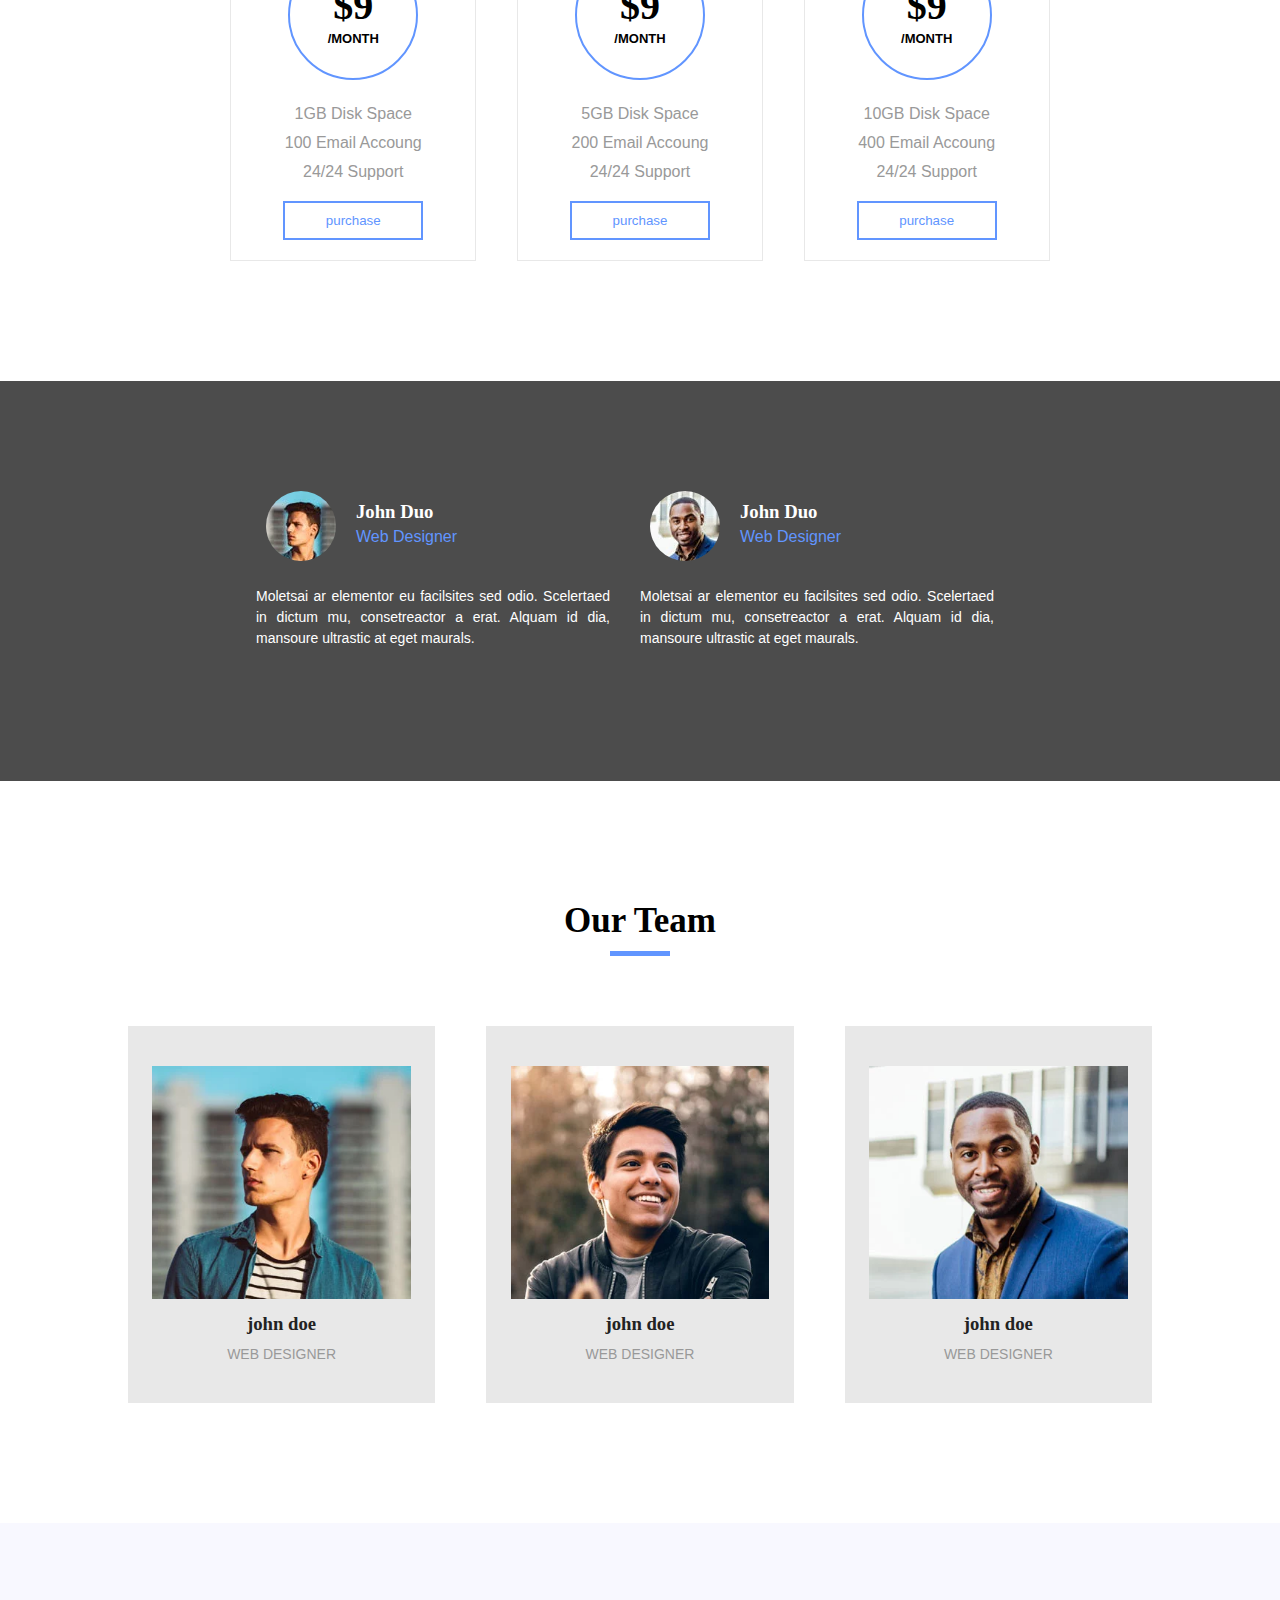
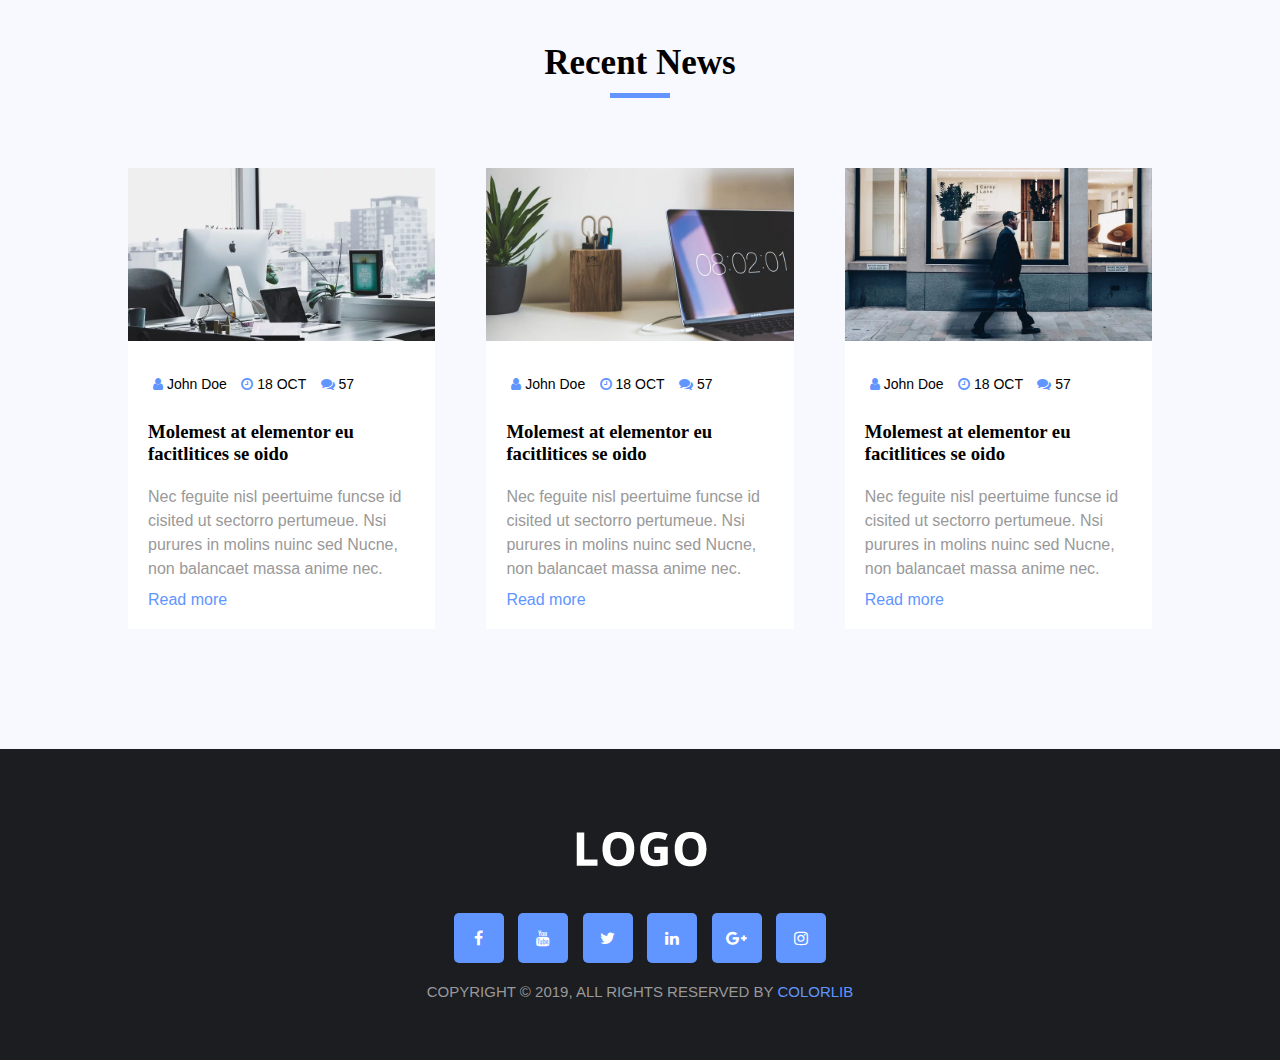
==== commit d82c5a02: "fix images" ====
--- a/index.html
+++ b/index.html
@@ -5,8 +5,8 @@
     <meta charset="UTF-8">
     <meta name="viewport" content="width=device-width, initial-scale=1.0">
     <title>Projet1 </title>
-    <link rel="stylesheet" type="text/css" href="../Project 1/css/font-awesome.min.css" />
-    <link rel="stylesheet" type="text/css" href="../Project 1/css/style.css" />
+    <link rel="stylesheet" type="text/css" href="css/font-awesome.min.css" />
+    <link rel="stylesheet" type="text/css" href="css/style.css" />
 </head>
 
 <body>
@@ -14,7 +14,7 @@
     <div class="header">
         <div class="container">
             <div class="header-logo">
-                <img src="../Project 1/images/logo-alt.webp" alt="Logo Image">
+                <img src="images/logo-alt.webp" alt="Logo Image">
             </div>
             <ul class="nav">
                 <li class="nav-li"> <a href="" class="active">Home</a> </li>
@@ -125,7 +125,7 @@
             <div class="featuered-item">
 
                 <div class="featuered-image">
-                    <img src="../Project 1/images/work/work1.webp" alt="">
+                    <img src="images/work/work1.webp" alt="">
                 </div>
                 <div class="featured-layer">
                     <div class="featuered-text">
@@ -142,7 +142,7 @@
             <div class="featuered-item">
 
                 <div class="featuered-image">
-                    <img src="../Project 1/images/work/work2.webp" alt="">
+                    <img src="images/work/work2.webp" alt="">
                 </div>
                 <div class="featured-layer">
                     <div class="featuered-text">
@@ -158,7 +158,7 @@
             <div class="featuered-item">
 
                 <div class="featuered-image">
-                    <img src="../Project 1/images/work/work3.webp" alt="">
+                    <img src="images/work/work3.webp" alt="">
                 </div>
                 <div class="featured-layer">
                     <div class="featuered-text">
@@ -174,7 +174,7 @@
             <div class="featuered-item">
 
                 <div class="featuered-image">
-                    <img src="../Project 1/images/work/work4.webp" alt="">
+                    <img src="images/work/work4.webp" alt="">
                 </div>
                 <div class="featured-layer">
                     <div class="featuered-text">
@@ -190,7 +190,7 @@
             <div class="featuered-item">
 
                 <div class="featuered-image">
-                    <img src="../Project 1/images/work/work5.webp" alt="">
+                    <img src="images/work/work5.webp" alt="">
                 </div>
                 <div class="featured-layer">
                     <div class="featuered-text">
@@ -206,7 +206,7 @@
             <div class="featuered-item">
 
                 <div class="featuered-image">
-                    <img src="../Project 1/images/work/work6.webp" alt="">
+                    <img src="images/work/work6.webp" alt="">
                 </div>
                 <div class="featured-layer">
                     <div class="featuered-text">
@@ -612,4 +612,4 @@
     </div> <!-- /footer -->
 </body>
 
-</html>+</html>
--- a/css/style.css
+++ b/css/style.css
@@ -0,0 +1,874 @@
+/* Genetal */
+
+*, ::before, ::after {
+  box-sizing: border-box;
+  margin: 0;
+  padding: 0;
+}
+
+h1, h2, h3, h4, h5 {
+  font-family: montserrat;
+}
+
+button {
+  font-family: inherit;
+}
+
+a {
+  text-decoration: none;
+}
+
+ul {
+  list-style: none;
+}
+
+:root {
+  --main-color :  #6195ff;
+  --gry-color: #999;
+  
+}
+/* 
+ - container
+ - Section header   
+ - OPicaty Hover 
+ - Section Padding
+ - Hover effect 1(left-to- right)
+ - Hover effect 2(top -to -bottom)
+ -
+
+
+*/
+
+/* common */
+
+body {
+  font-family: Verdana, Geneva, Tahoma, sans-serif;
+}
+
+.container {
+  width: 80%;
+  margin: auto;
+}
+
+.clear {
+  clear: both;
+}
+
+.overlay {
+  position: absolute;
+  background-color: rgb(0, 0, 0, 0.7);
+  width: 100%;
+  height: 100%;
+  top: 0;
+  left: 0;
+}
+
+.hover-opacity {
+  transition: opacity 0.5s;
+}
+
+.hover-opacity:hover {
+  opacity: 0.8;
+}
+
+.ltr-effect, .tb-effect {
+  position: relative;
+}
+
+.ltr-effect:after, .tb-effect:after {
+  content: "";
+  position: absolute;
+  background-color: #1f1f25;
+  top: 0;
+  left: 0;
+  z-index: -1;
+}
+
+.ltr-effect:hover:after {
+  width: 100%;
+}
+
+.ltr-effect:after {
+  width: 0%;
+  height: 100%;
+  transition: width 0.2s ease-in;
+}
+
+.tb-effect:after {
+  width: 100%;
+  height: 0;
+  transition: height 0.3s ease-in-out;
+}
+
+.tb-effect:hover:after {
+  height: 100%;
+}
+
+.mg-5 {
+  margin: 0 5%;
+}
+
+/* Section Style */
+
+.section-header {
+  text-align: center;
+  margin-bottom: 20px;
+}
+
+.section-header .section-title {
+  font-size: 35px;
+  text-transform: capitalize;
+  margin-bottom: 10px;
+}
+
+.section-header .section-line {
+  display: block;
+  height: 5px;
+  width: 60px;
+  background-color: var(--main-color);
+  margin: 0 auto 70px auto;
+}
+
+.pd-y {
+  padding: 120px 0;
+}
+
+/* Header */
+
+.header {
+  position: fixed;
+  width: 100%;
+  z-index: 10;
+}
+
+.header-logo {
+  float: left;
+  width: 40%;
+}
+
+.header-logo img {
+  width: 20%;
+  margin-top: 15px;
+}
+
+.nav {
+  float: left;
+  width: 60%;
+  list-style: none;
+  text-align: right;
+}
+
+.nav-li {
+  display: inline-block;
+  text-align: center;
+}
+
+.nav-li>a {
+  color: #fff;
+  display: block;
+  padding: 30px 15px;
+  font-size: 15px;
+}
+
+.nav-li>a:after, .nav-li a.active:after {
+  content: "";
+  display: block;
+  height: 2px;
+  background-color: var(--main-color);
+  transition: width 0.3s;
+  border-radius: 5px;
+  margin-top: 2px;
+}
+
+.nav-li>a.active:after {
+  width: 100%;
+}
+
+.nav-li>a:after {
+  width: 0%;
+}
+
+.nav-li>a:hover:after {
+  width: 100%;
+}
+
+.dropdown {
+  position: relative;
+}
+
+.dropdown-menu {
+  position: absolute;
+  background-color: var(--main-color);
+  width: 190px;
+  text-align: left;
+  left: -50%;
+  top: 75%;
+  opacity: 0;
+  visibility: hidden;
+  transition: opacity 0.5s, top 0.3s ease-in-out;
+}
+
+.dropdown-menu a {
+  color: #fff;
+  display: block;
+  padding: 10px;
+  font-size: 14px;
+}
+
+.dropdown:hover .dropdown-menu {
+  opacity: 1;
+  top: 70%;
+  visibility: visible;
+}
+
+/* Home Section */
+
+.home {
+  height: 100vh;
+  background-image: url("images/background/background1.webp");
+  background-position: cover;
+  position: relative;
+}
+
+.home-content {
+  position: absolute;
+  top: 50%;
+  left: 50%;
+  transform: translate(-50%, -50%);
+  text-align: center;
+  width: 65%;
+}
+
+.home .title {
+  color: #fff;
+  font-size: 3.5rem;
+  text-transform: uppercase;
+}
+
+.home-desc {
+  margin: 20px 0;
+  color: #fff;
+  letter-spacing: 2px;
+  line-height: 1.5;
+}
+
+.home .btn {
+  min-width: 155px;
+  padding: 15px 0;
+  border-radius: 5px;
+  border: 0;
+  cursor: pointer;
+  font-size: 18px;
+}
+
+.home .btn-start {
+  margin-right: 10px;
+  background-color: #fff;
+}
+
+.home .btn-learn {
+  background-color: var(--main-color);
+  color: #fff;
+  margin-left: 10px;
+}
+
+/* About section */
+
+.about {}
+
+.about-content {}
+
+.about-item {
+  width: 30%;
+  float: left;
+  text-align: center;
+  border: 1px solid #e8e8e8;
+  padding: 50px 20px;
+}
+
+.about-item:hover .about-item-title {
+  color: #fff;
+}
+
+.about-item.mg {
+  margin: 0 5%;
+}
+
+.icon {
+  color: var(--main-color);
+  margin-bottom: 10px;
+}
+
+.about-item-title {
+  text-transform: capitalize;
+  margin-bottom: 10px;
+  transition: color 0.2s ease-in;
+}
+
+.about-item-descripton {
+  line-height: 1.6;
+  margin-bottom: 10px;
+  color: #a2a2a2;
+}
+
+.about-item-link {
+  color: var(--main-color);
+  text-transform: capitalize;
+}
+
+/* Portfolio */
+
+.portfolio {
+  background-color: #f9f9f9;
+}
+
+.featuered-item {
+  width: 30%;
+  float: left;
+  margin-bottom: 25px;
+  position: relative;
+}
+
+.featuered-item img {
+  width: 100%;
+}
+
+.featuered-image {
+  padding: 15px;
+}
+
+.featured-layer {
+  position: absolute;
+  top: 0;
+  left: 0;
+  background-color: rgb(0, 0, 0, 0.7);
+  width: 100%;
+  height: 100%;
+  opacity: 0;
+  visibility: hidden;
+  transition: opacity 0.3s, visibilty 0.3s ease-in;
+}
+
+.featuered-item:hover .featured-layer {
+  opacity: 1;
+  visibility: visible
+}
+
+.featuered-text {
+  position: absolute;
+  width: 60%;
+  top: 50%;
+  left: 50%;
+  transform: translate(-50%, -50%);
+  z-index: 10;
+  text-align: center;
+}
+
+.featured-title {
+  font-size: 20px;
+  text-transform: uppercase;
+  color: var(--main-color);
+  position: relative;
+  top: 10px;
+  opacity: 0;
+  transition: top 0.2s ease-in, opacity 0.2s ease-in;
+}
+
+.featured-desc {
+  font-size: 22px;
+  color: #fff;
+  margin-bottom: 10px;
+  margin-top: 10px;
+  position: relative;
+  top: 10px;
+  opacity: 0;
+  transition: top 0.2s ease-in, opacity 0.2s ease-in;
+  transition-delay: 0.1s;
+}
+
+.featured-icon {
+  display: inline-block;
+  width: 45px;
+  height: 45px;
+  border-radius: 3px;
+  color: #fff;
+  background-color: var(--main-color);
+  line-height: 45px;
+  margin: 0 2.5px;
+  opacity: 0;
+  position: relative;
+  top: 10px;
+  transition: top 0.2s ease-in, opacity 0.2s ease-in;
+  transition-delay: 0.1s;
+}
+
+/* Portfolio Effects */
+
+.featuered-item:hover .featured-title, .featuered-item:hover .featured-desc, .featuered-item:hover .featured-icon {
+  top: 0;
+  opacity: 1;
+}
+
+/* Offer section */
+
+.offer {}
+
+.offer-content {
+  overflow: hidden;
+}
+
+.offer-item {
+  width: 30%;
+  float: left;
+  margin-bottom: 20px;
+  border: 1px solid #e8e8e8;
+  padding: 30px 15px 30px 70px;
+  position: relative;
+}
+
+.offer-item.mg {
+  margin: 0 5%;
+}
+
+.offer-item .icon {
+  position: absolute;
+  top: 30px;
+  left: 20px;
+}
+
+.offer-item-title {
+  text-transform: capitalize;
+  margin-bottom: 15px;
+  transition: 0.2s ease-in;
+}
+
+.offer-item-desc {
+  text-transform: capitalize;
+  margin-bottom: 15px;
+  line-height: 1.6;
+  color: #a2a2a2;
+}
+
+.offer-item:hover .offer-item-title {
+  color: #fff;
+}
+
+/* Service Section */
+
+.service {
+  background-color: #f9f9f9;
+}
+
+.service-item {
+  width: 50%;
+  float: left;
+}
+
+.service-item .section-header {
+  text-align: left;
+}
+
+.service-item .section-line {
+  margin: 0 0 40px 0;
+}
+
+.service-item-desc {
+  padding-right: 20px;
+  color: #f9f9f9;
+  line-height: 1.4;
+  font-size: 17px;
+  margin-bottom: 20px;
+}
+
+.service-list {
+  list-style: none;
+}
+
+.service-list li {
+  margin-bottom: 10px;
+  color: var(--gry-color);
+}
+
+.service-list li i {
+  border: 1px solid var(--main-color);
+  color: var(--main-color);
+  width: 30px;
+  height: 30px;
+  padding: 7px 4px;
+  border-radius: 50%;
+}
+
+.service-item-img img {
+  width: 100%;
+}
+
+.service-bullets {
+  list-style: none;
+  text-align: center;
+}
+
+.service-bullets li {
+  width: 10px;
+  height: 10px;
+  display: inline-block;
+  background-color: #e8e8e8;
+  margin: 10px 5px;
+  border-radius: 50%;
+}
+
+.service-bullets li.active {
+  background-color: var(--main-color);
+  border-radius: 35%;
+  width: 20px;
+}
+
+.service-bullets li:hover {
+  background-color: var(--main-color);
+  cursor: pointer;
+}
+
+/* Section Numbers */
+
+.numbers {
+  position: relative;
+  background-image: url(images/background/background2.webp);
+  height: 300px;
+  background-size: cover;
+  background-attachment: fixed;
+}
+
+.numbers-items {
+  overflow: hidden;
+  padding: 100px 0;
+}
+
+.number-item {
+  width: 25%;
+  float: left;
+  text-align: center;
+  color: #fff;
+}
+
+.number-item i {
+  margin-bottom: 15px;
+}
+
+.number-item-title {
+  font-weight: bold;
+  font-size: 30px;
+  margin-bottom: 5px;
+}
+
+/* Pricing Section */
+
+.pricing {}
+
+.pricing-plans {
+  overflow: hidden;
+  width: 80%;
+  margin: auto;
+}
+
+.pricing-item {
+  width: 30%;
+  float: left;
+  padding: 20px 15px;
+  border: 1px solid #e8e8e8;
+  text-align: center;
+}
+
+.pricing-item.mg {
+  margin: 0 5%;
+}
+
+.pricing-item-text {
+  text-transform: uppercase;
+  font-size: 17px;
+  color: var(--gry-color);
+  transition: 0.2s ease-in;
+}
+
+.pricing-item-permonth {
+  width: 130px;
+  height: 130px;
+  padding: 30px 0;
+  margin: 20px auto;
+  border: 2px solid var(--main-color);
+  border-radius: 50%;
+  transition: 0.2s ease-in;
+}
+
+.pricing-item-permonth .dollar {
+  font-size: 40px;
+}
+
+.pricing-item-permonth .month {
+  text-transform: uppercase;
+  font-weight: bold;
+  font-size: 13px
+}
+
+.pricing-list {
+  list-style: none;
+}
+
+.pricing-list li {
+  color: var(--gry-color);
+  line-height: 1.8;
+}
+
+.pricing-item-purchase {
+  background: none;
+  border: 0;
+  display: block;
+  width: 140px;
+  border: 2px solid var(--main-color);
+  padding: 10px;
+  margin: 15px auto 0 auto;
+  color: var(--main-color);
+  transition: 0.3s ease-in-out;
+}
+
+.pricing-item-purchase:hover {
+  cursor: pointer;
+  background-color: var(--main-color);
+  color: #fff;
+}
+
+.pricing-item:hover .pricing-item-permonth {
+  color: #fff;
+}
+
+.pricing-item:hover .pricing-item-text{
+  color: var(--main-color);
+}
+
+/* Testmonial Section */
+.testmonial {
+  position: relative;
+  background-image: url(images/background/background3.webp);
+  background-size: cover;
+  background-attachment: fixed;
+  height: 400px;
+}
+
+.testmonial-content {
+  overflow: hidden;
+  padding: 100px 0;
+  width: 75%;
+  margin: auto;
+
+}
+.testmonial-item {
+  width: 50%;
+  padding: 0 30px 0 0 ;
+  float: right;
+  color: #fff;
+
+}
+
+.testmonial-top {
+  padding: 20px 2px 40px 100px;
+  position: relative;
+}
+.testmonial-top img {
+  position: absolute;
+  top: 10px;
+  left: 10px;
+  border-radius: 50%;
+}
+
+.testmonial-top h3 {
+  margin-bottom: 5px;
+
+}
+.testmonial-top span {
+  color: var(--main-color);
+}
+
+.testmonial-desc {
+  line-height: 1.5;
+  font-size: 14px;
+  text-align: justify;
+}
+
+/* Team Section */
+
+.team-content {
+  overflow: hidden;
+}
+
+.team-item {
+  float: left;
+  width: 30%;
+  background-color: #e8e8e8;
+  padding: 40px 10px;
+  text-align: center;
+}
+.team-item .team-img {
+  width: 90%;
+  margin: auto;
+  position: relative;
+}
+
+.team-overlay {
+  position: absolute;
+  top: 0;
+  bottom: 0;
+  left: 0;
+  right: 0;
+  width: 100%;
+  height: 100%;
+  background: rgba(0,0,0,0.5);
+  opacity: 0;
+  visibility: hidden;
+  transition: 0.2s ease-in-out;
+
+}
+
+.team-overlay a {
+
+  display: block;
+  width: 40px;
+  height: 40px;
+  background: var(--main-color);
+  color:#fff;
+  margin-left: auto;
+  transition: 0.5s ease-in-out;
+}
+.team-overlay a i {
+  line-height: 40px;
+}
+.team-img img {
+  width: 100%;
+}
+
+.team-info .team-info-title {
+  color: #222;
+  margin: 10px 0;
+  transition: color 0.5s ease-in-out;
+}
+.team-info .team-info-text {
+  color: var(--gry-color);
+  text-transform: uppercase;
+  font-size: 14px;
+  transition: color 0.5s ease-in-out;
+}
+
+
+.team-item:hover .team-overlay {
+  visibility: visible;
+  opacity: 1;
+}
+.team-item.tb-effect {
+  z-index: 1;
+}
+
+.team-item:hover .team-info-title {
+
+  color: #fff;
+}
+
+.team-item:hover .team-info-text {
+
+  color: var(--main-color) 
+}
+
+/* Blog section */
+
+.blog {
+  background: #f8f8ff;
+}
+
+.blog-content {
+  overflow: hidden;
+}
+
+.blog-item {
+  width: 30%;
+  float: left;
+  background: #fff;
+}
+
+.blog-item-img img {
+  width: 100%;
+}
+
+.blog-list {
+  list-style: none;
+  margin: 10px 0;
+  
+}
+.blog-list li {
+  display: inline-block;
+  margin: 0 5px;
+  font-size: 14px;
+
+}
+
+.blog-info {
+  padding: 20px;
+
+}
+
+.blog-title {
+  font-weight: bold;
+  margin: 20px 0;
+  
+
+}
+
+.blog-desc {
+  color: var(--gry-color);
+  line-height: 1.5;
+  margin-bottom: 10px;
+}
+
+.blog-link {
+  color: var(--main-color);
+}
+
+/* Footer section */
+
+.footer {
+  background: #1c1d21;
+  text-align: center;
+  padding: 60px 0;
+}
+
+.footer-links {
+  list-style: none;
+  margin: 20px 0;
+}
+
+.footer-links li {
+  display: inline-block;
+
+}
+.footer-links li a{
+  display: block;
+  width: 50px;
+  height: 50px;
+  background: var(--main-color);
+  color: #fff;
+  margin: 0 5px;
+  border-radius: 5px;
+
+}
+
+.footer-links li a i {
+  line-height:50px;
+
+
+}
+
+
+.footer .copyright {
+  color: var(--gry-color);
+  font-size: 15px;
+  text-transform: uppercase;
+}
+
+.footer .copyright span {
+  color: var(--main-color);
+}
